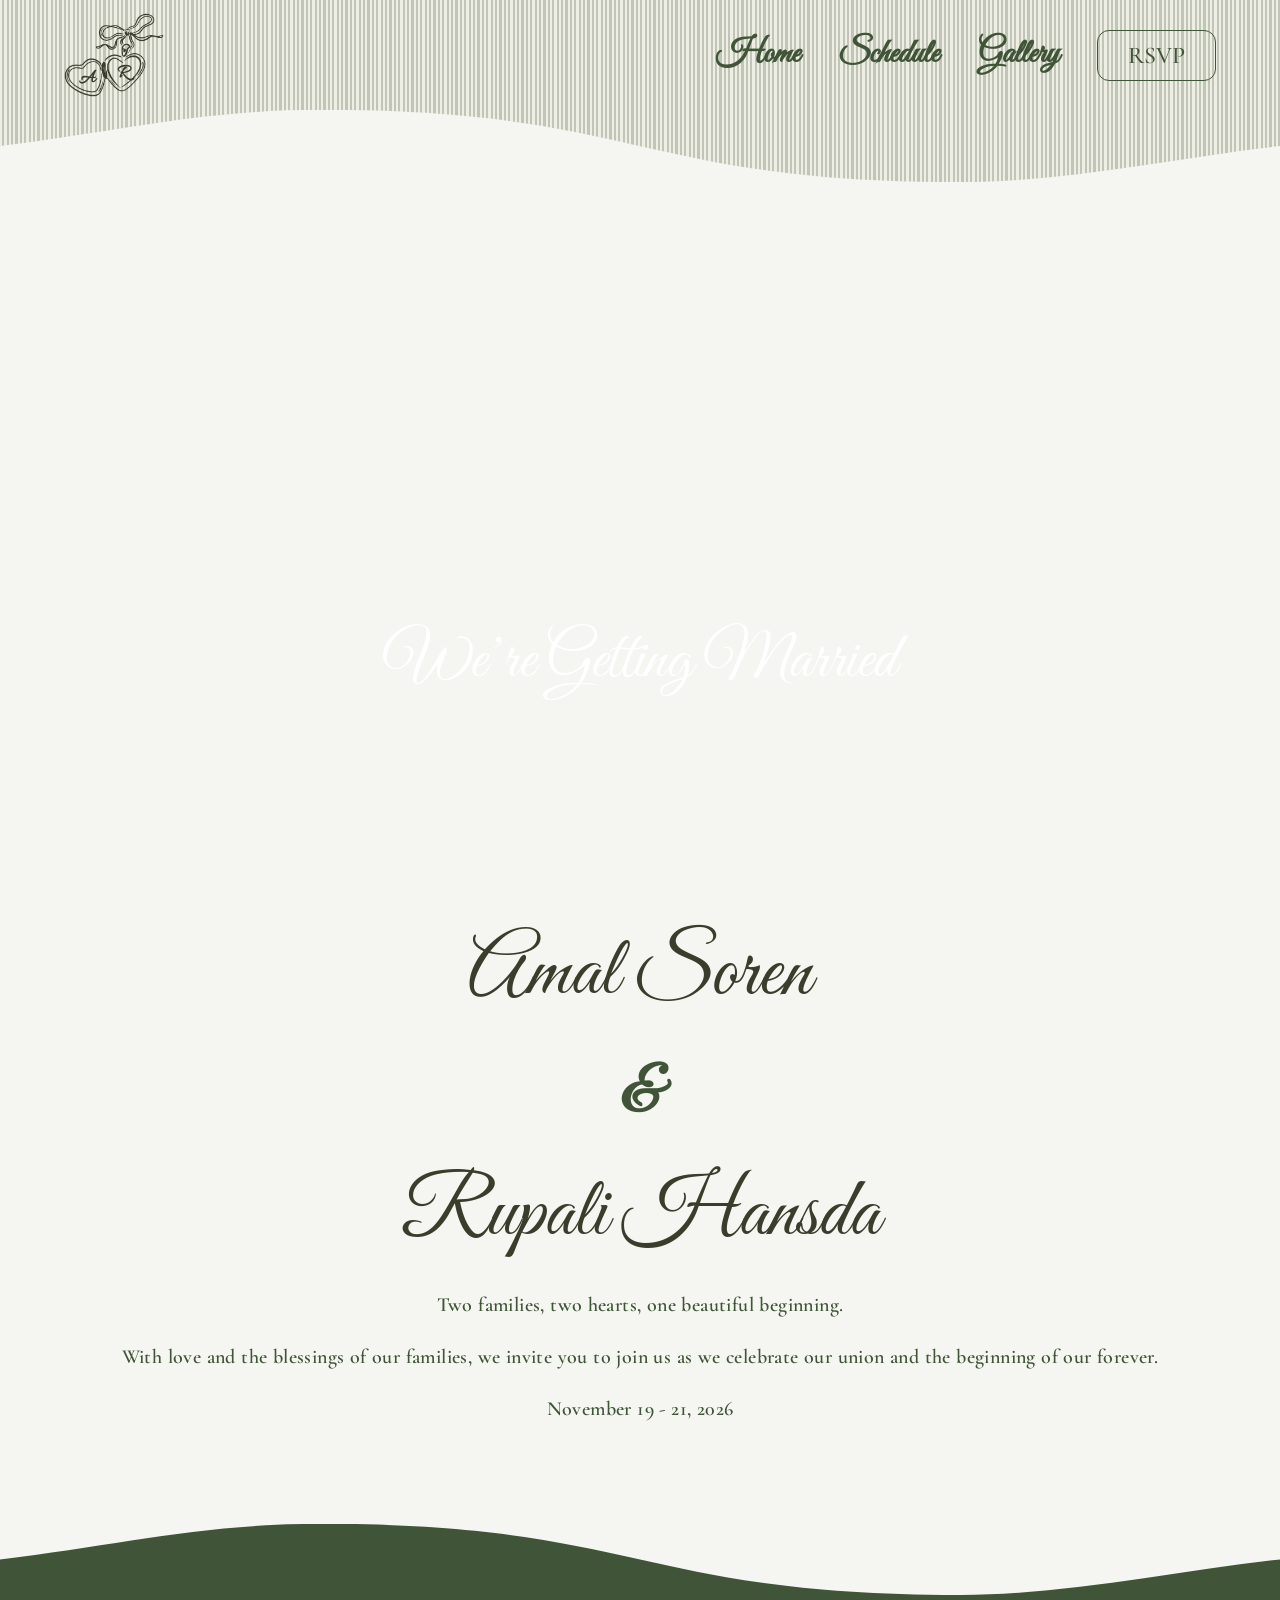
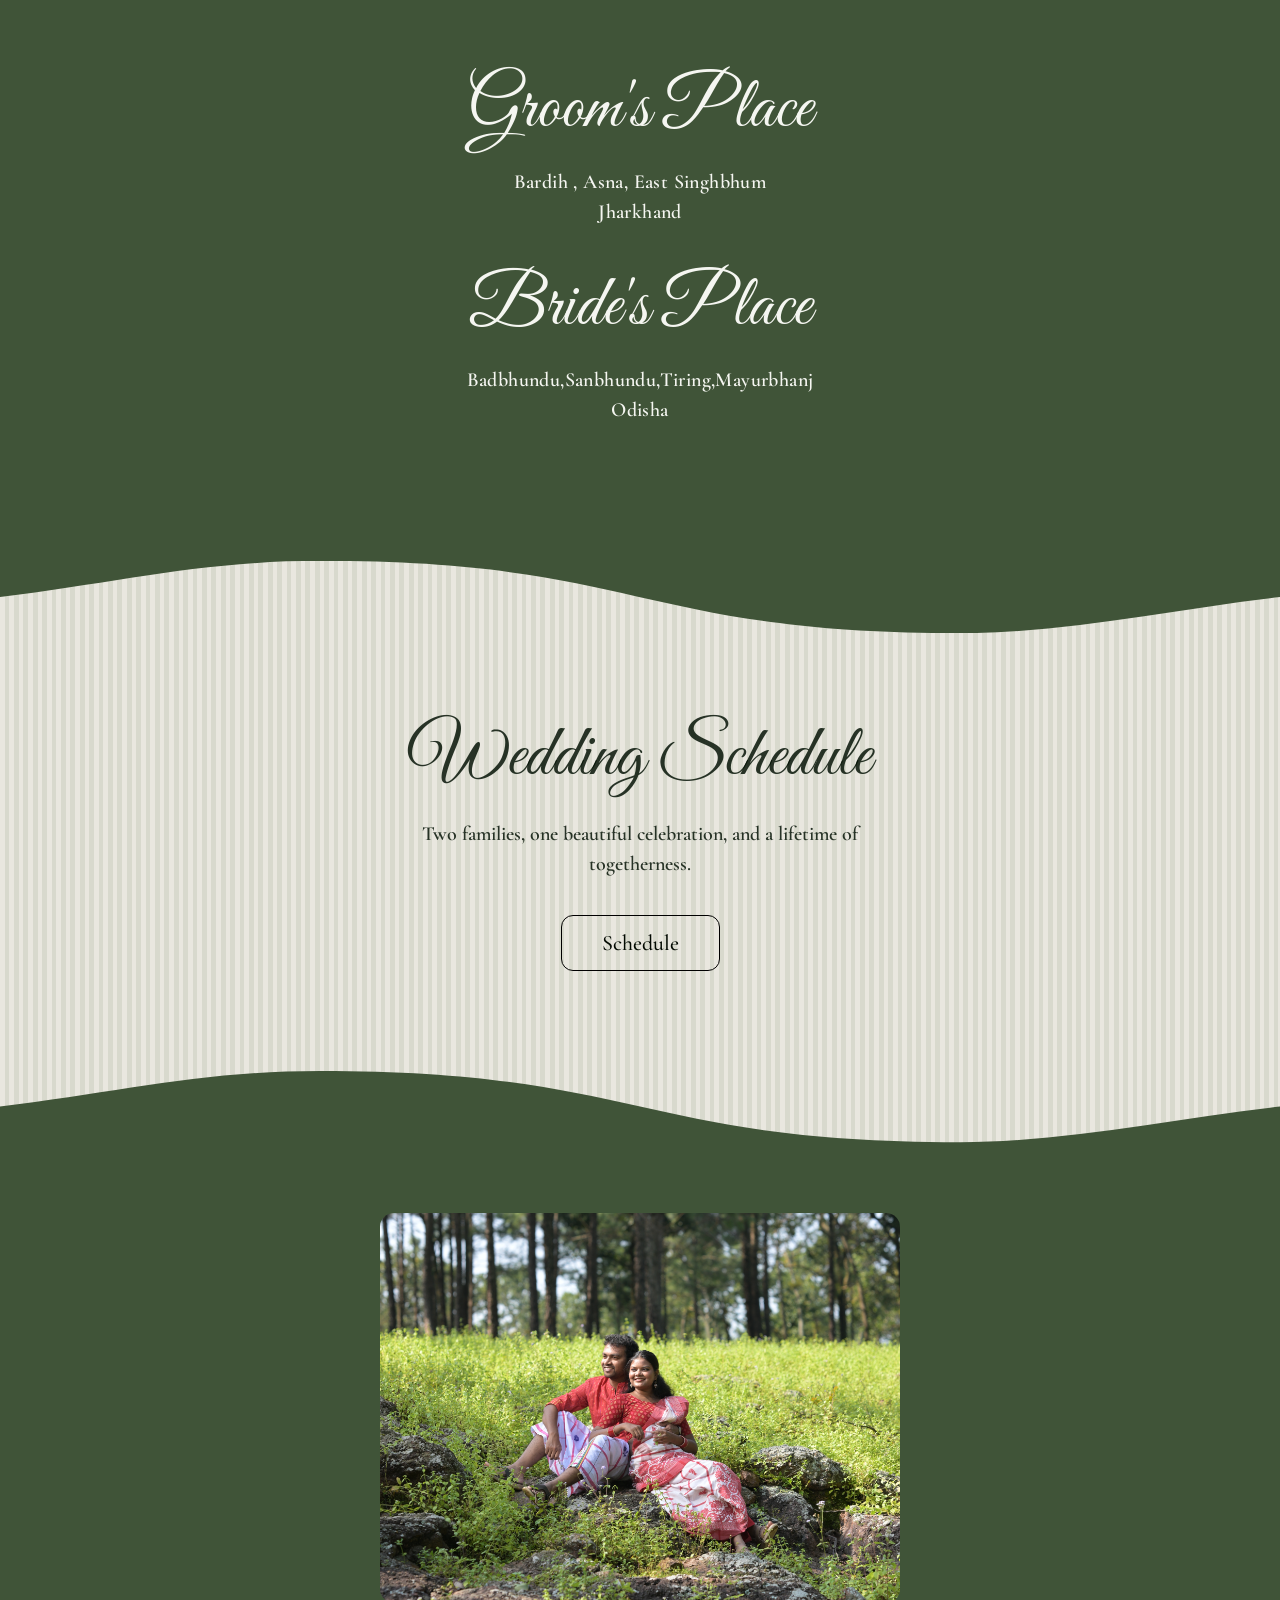
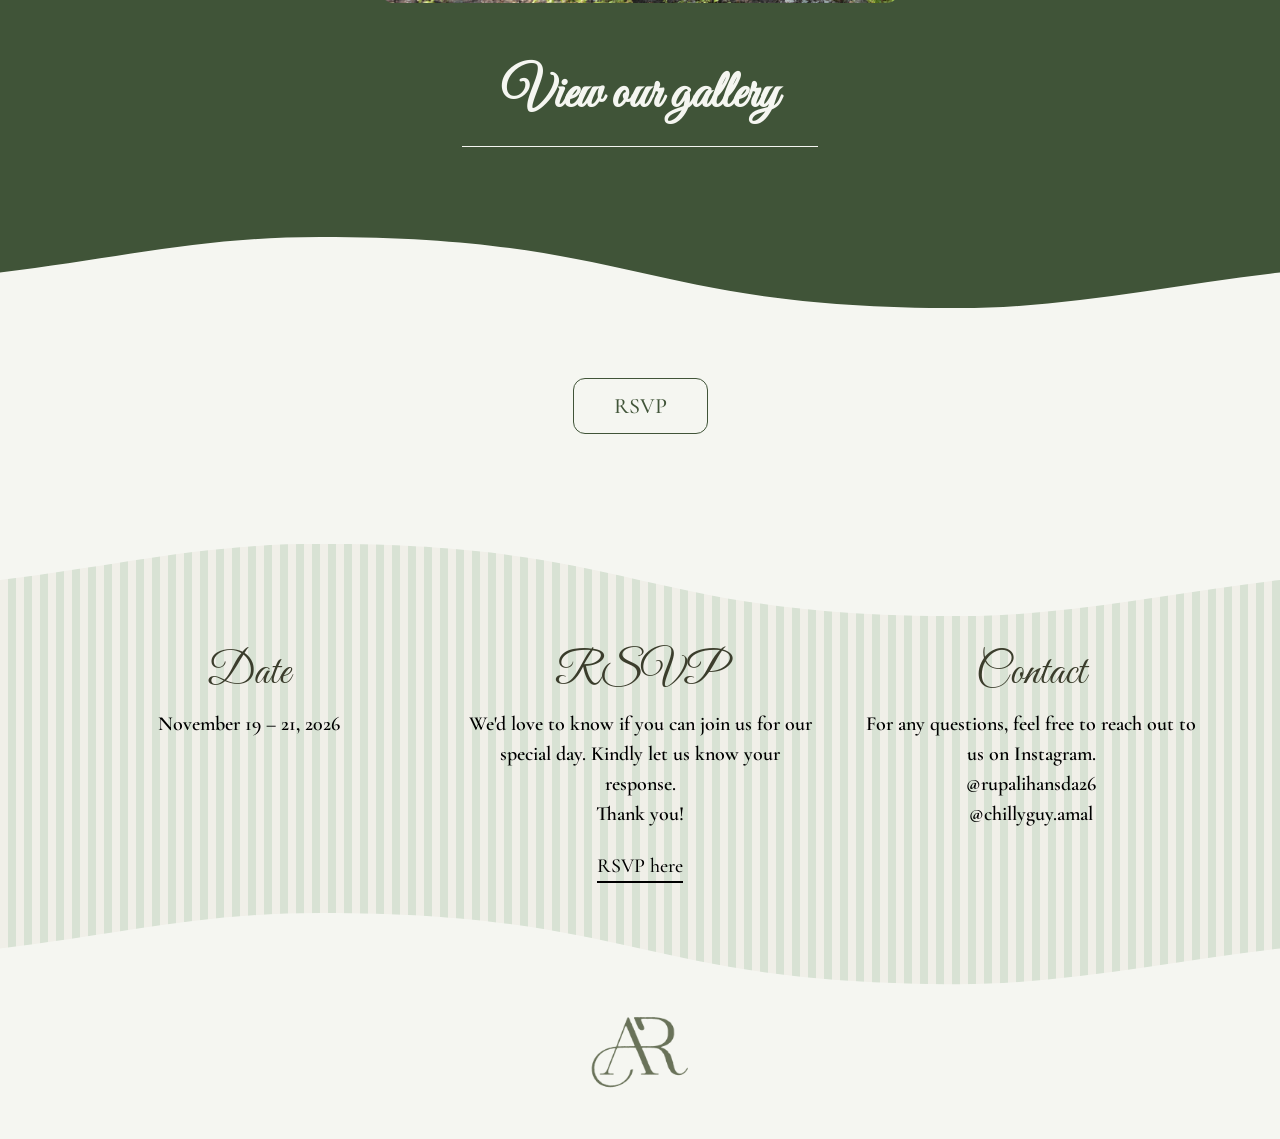
==== index.html @ 6d04824e "first commit" ====
<!DOCTYPE html>
<html lang="en">
<head>
  <meta charset="UTF-8">
  <meta name="viewport" content="width=device-width, initial-scale=1">
  <title>Wavy video hero</title>
 <!--<link href="https://fonts.googleapis.com/css2?family=Pinyon+Script&family=Cormorant+Garamond:wght@400;500&display=swap" rel="stylesheet"> -->
 <!-- <link href="https://fonts.googleapis.com/css2?family=Great+Vibes&family=Cormorant+Garamond:wght@400;500&display=swap" rel="stylesheet"> -->
   <link href="https://fonts.googleapis.com/css2?family=Great+Vibes&family=Allura&family=Cormorant+Garamond:ital,wght@0,400;0,500;0,600;0,700;1,400;1,500&display=swap" rel="stylesheet">
 
 <link rel="stylesheet" href="style.css">
  <script src="nav.js" defer></script>
</head>
<body>





 <div class="hero hero--full">
  <video src="vedio.mp4" poster="hero-poster.jpg" autoplay muted loop playsinline preload="auto"></video>
  <h1>We’re Getting Married</h1>
</div>

  <section class="names">
    <h2 class="name" >Amal Soren</h2>
    <div class="amp">&amp;</div>
    <h2 class="name">Rupali Hansda</h2>
    <p class="place">Two families, two hearts, one beautiful beginning. </p>
    <!-- <p class="date">November 19 - 21, 2026</p> -->
    <p class="place">With love and the blessings of our families, we invite you to join us as we celebrate our union and the beginning of our forever. </p>
    <p class="date">November 19 - 21, 2026</p>

  </section>

  <!-- GREEN SECTION: place -->
  <section class="green">
    <h2>Groom's Place</h2>
    <p class="green-place">Bardih , Asna, East Singhbhum<br>Jharkhand</p>

    

    <h2>Bride's Place</h2>
    <p class="green-place">Badbhundu,Sanbhundu,Tiring,Mayurbhanj<br>Odisha</p>
    <!-- Replace with your own place photo -->
    <!-- <img class="place-photo" src="place.jpg" alt="Wedding venue in Provence"> -->
  </section>

  <!-- SCHEDULE SECTION: separate -->
  <section class="schedule" id="schedule">
  

    <h2>Wedding Schedule</h2>
    <p>Two families, one beautiful celebration, and a lifetime of togetherness.</p>

    <a class="btn" href="schedule.html">Schedule</a>
  </section>
    <!-- GALLERY (green) -->
  <section class="gallery" id="gallery">
    <a class="gallery-photo" href="gallery.html">
      <img src="Image/JEF_1767.JPG.jpeg" alt="Rupali and Amal">
    </a>
    <a class="gallery-link" href="gallery.html">View our gallery</a>
  </section>

  <!-- RSVP + TRAVEL (white) -->
  <section class="actions" id="actions">
    <a class="pill-btn" href="rsvp.html">RSVP</a>
  </section>



  


</body>
</html>
---- style.css ----
:root {
  --stripe-a: #e3e5d6;
  --stripe-b: #d3d8c3;
  --ink: #3b3d2c;
  --paper: #f5f6f1;
  /* --olive: #697259; */
  --olive:#405438;
--header-stripes: repeating-linear-gradient(90deg, #efeee4 0 2.2px, #c0c5b8 2.2px 4.4px);
  --stripes: repeating-linear-gradient(90deg, #e9e7df 0 4.7px, #d8d9cd 4.7px 9.4px);
  --footer-stripes: repeating-linear-gradient(90deg, #f0efe8 0 8px, #d8e2d4 8px 16px);                                      
  /* Wave height, and how far each wave strip bleeds past the section edge */
  --curve-h: clamp(20px, 5.6vw, 80px);
  --bleed: calc(var(--curve-h) / 6);
  --curve-full: calc(var(--curve-h) * 7 / 6);

  /* Wave masks: 70 units tall = 60 of wave + 10 of flat bleed */
  --curve-below: url("data:image/svg+xml;utf8,<svg xmlns='http://www.w3.org/2000/svg' viewBox='0 0 1080 70' preserveAspectRatio='none'><path d='M0 30 C 100 18, 170 0, 270 0 C 540 0, 540 60, 810 60 C 900 60, 990 40, 1080 30 L1080 70 L0 70 Z'/></svg>");
  --curve-above: url("data:image/svg+xml;utf8,<svg xmlns='http://www.w3.org/2000/svg' viewBox='0 -10 1080 70' preserveAspectRatio='none'><path d='M0 30 C 100 18, 170 0, 270 0 C 540 0, 540 60, 810 60 C 900 60, 990 40, 1080 30 L1080 -10 L0 -10 Z'/></svg>");
}

* { box-sizing: border-box; margin: 0; }

html { scroll-behavior: smooth; }

body {
  background: var(--paper);
 font-family: 'Cormorant Garamond', Georgia, serif;
  color: var(--olive);
  /* color: var(--ink); */
  font-weight: 600;
  
  
}

/* ===================== HEADER ===================== */
.top {
  position: relative; z-index: 100;
  height: 110px;
  background: var(--header-stripes);
  display: flex; align-items: center; justify-content: center;
  transition: background .3s;
}
.pendant-link { display: block; line-height: 0; }
.pendant { height: 84px; width: auto; }
.pendant .line { fill: none; stroke: var(--ink); stroke-width: 2.2; stroke-linecap: round; stroke-linejoin: round; }
.pendant text { font-family: 'Great Vibes', cursive; font-size: 120px; fill: var(--ink); }

/* Burger (2 lines) -> X */
.burger {
  position: absolute; right: 20px; top: 50%;
  width: 44px; height: 30px; margin-top: -15px;
  background: none; border: 0; cursor: pointer; padding: 0;
}
.burger span {
  position: absolute; left: 0; width: 100%; height: 3px;
  background: #3b3d2c; border-radius: 2px;
  transition: transform .3s, top .3s;
}
.burger span:nth-child(1) { top: 7px; }
.burger span:nth-child(2) { top: 20px; }
.menu-open .burger span:nth-child(1) { top: 13px; transform: rotate(45deg); }
.menu-open .burger span:nth-child(2) { top: 13px; transform: rotate(-45deg); }

/* Full-screen menu (phone) */
.menu {
  position: fixed; inset: 0; z-index: 90;
  background: #fff;
  padding-top: 110px;
  padding-bottom: 40px;
  overflow-y: auto;
  display: flex; flex-direction: column; align-items: center;
  justify-content: safe center;
  gap: 22px;
  opacity: 0; visibility: hidden;
  transition: opacity .3s, visibility .3s;
}
.menu a:not(.pill-btn) {
  font-family: 'Great Vibes', cursive;
  font-size: clamp(40px, 9vw, 60px);
  color: var(--olive); text-decoration: none;
}
.menu .pill-btn { margin-top: 14px; }
.menu-open .menu { opacity: 1; visibility: visible; }
.menu-open .top  { background: #fff; }
.menu-open       { overflow: hidden; }

/* ===================== WAVE STRIPS (all sections) ===================== */
.hero::before, .green::before, .schedule::before, .location::before, .foot-info::before,
.hero::after,  .schedule::after, .gallery::after,  .location::after,  .foot-info::after {
  content: "";
  position: absolute; left: 0; right: 0;
  height: var(--curve-full);
  pointer-events: none;
}

/* strips at the TOP of a section: reach a little above the edge */
.hero::before, .green::before, .schedule::before, .location::before, .foot-info::before {
  top: calc(var(--bleed) * -1);
  -webkit-mask: var(--curve-above) center/100% 100% no-repeat;
          mask: var(--curve-above) center/100% 100% no-repeat;
}

/* strips at the BOTTOM of a section: reach a little below the edge */
.hero::after, .schedule::after, .gallery::after, .location::after, .foot-info::after {
  bottom: calc(var(--bleed) * -1);
  -webkit-mask: var(--curve-below) center/100% 100% no-repeat;
          mask: var(--curve-below) center/100% 100% no-repeat;
}

/* strip colors (same color as the neighbour they bleed into) */
.hero::before     { background: var(--header-stripes); z-index: 2; }
.hero::after      { background: var(--paper);          z-index: 2; }
.green::before    { background: var(--paper); }
.schedule::before { background: var(--olive); }
.schedule::after  { background: var(--olive); }
.gallery::after   { background: var(--paper); }
.location::before,
.location::after  { background: var(--paper); }
.foot-info::before,
.foot-info::after { background: var(--paper); }

/* ===================== HERO (video) ===================== */
.hero {
  position: relative;
  height: 70vh; min-height: 420px;
}
.hero video {
  position: absolute; inset: 0; width: 100%; height: 100%;
  object-fit: cover;
  filter: brightness(.88);
}
.hero h1 {
  position: absolute; z-index: 1; inset: 0;
  display: flex; align-items: center; justify-content: center; text-align: center;
  padding: 0 24px;
  font-family: 'Great Vibes', cursive; font-weight: 400;
  font-size: clamp(44px, 9vw, 96px); color: #fff; line-height: 1.3;
}

/* ===================== NAMES ===================== */
.names { padding: 90px 24px 100px; text-align: center; }
.names .name {
  font-family: 'Great Vibes', cursive; font-weight: 400;
  font-size: clamp(50px, 10vw, 84px);
  line-height: 1.25;
  /* color: var(--olive); */
  color: var(--ink);
}
.names .amp {
  font-family: 'Great Vibes', cursive;
  font-size: clamp(36px, 7vw, 64px);
  margin: 28px 0;
}
.names .place { margin-top: 22px; font-size: clamp(22px, 4vw, 30px); letter-spacing: .02em; }
.names .date  { margin-top: 22px; font-size: clamp(20px, 3.6vw, 28px); letter-spacing: .02em; }

/* ===================== GREEN (place) ===================== */
.green {
  position: relative;
  background: var(--olive);
  padding: calc(var(--curve-h) + 70px) 24px 100px;
  text-align: center;
  color: var(--paper);
}
.green h2 {
  font-family: 'Great Vibes', cursive; font-weight: 400;
  font-size: clamp(44px, 9vw, 72px);
  margin-bottom: 12px;
}
.green-place {
  font-size: clamp(22px, 4vw, 30px);
  letter-spacing: .02em;
  margin-bottom: 36px;
}
.place-photo {
  display: block;
  width: min(100%, 520px);
  aspect-ratio: 4 / 3;
  object-fit: cover;
  margin: 0 auto;
  border-radius: 14px;
  background: #8a9279;
}

/* ===================== SCHEDULE ===================== */
.schedule {
  position: relative;
  background: var(--stripes);
  padding: calc(var(--curve-h) + 80px) 24px calc(var(--curve-h) + 100px);
  text-align: center;
  color: #010f02d5;
}
.schedule h2 {
  font-family: 'Great Vibes', cursive; font-weight: 400;
  font-size: clamp(44px, 9vw, 72px);
  margin-bottom: 16px;
}
.schedule p {
  max-width: 520px; margin: 0 auto 36px;
  font-size: clamp(22px, 4vw, 28px); line-height: 1.4;
}
.btn {
  position: relative; z-index: 2;
  display: inline-block;
  padding: 18px 48px;
  border: 1.5px solid #000; border-radius: 12px;
  font-family: inherit; font-weight: 500;
  font-size: clamp(42px, 50vw, 28px);
  color: #020901; text-decoration: none; cursor: pointer;
  transition: background .25s, color .25s;
}
.btn:hover, .btn:focus-visible { background: #010f02d5; color: #fff; }



/* ===================== GALLERY (green) ===================== */
.gallery {
  position: relative;
  background: var(--olive);
  padding: 70px 24px calc(var(--curve-h) + 90px);
  text-align: center;
}
.gallery-photo { display: block; width: min(100%, 520px); margin: 0 auto 60px; }
.gallery-photo img {
  display: block; width: 100%;
  aspect-ratio: 4 / 3; object-fit: cover;
  border-radius: 14px; background: #8a9279;
}
.gallery-link {
  display: inline-block;
  padding: 0 40px 18px;
  border-bottom: 1px solid var(--paper);
  font-family: 'Great Vibes', cursive;
  font-size: clamp(36px, 7vw, 52px);
  color: var(--paper); text-decoration: none;
}

/* ===================== RSVP + TRAVEL BUTTONS (white) ===================== */
.actions {
  padding: 70px 24px 110px;
  display: flex; flex-direction: column; align-items: center; gap: 36px;
}
.pill-btn {
  display: inline-block;
  padding: 22px 56px;
  border: 1.5px solid var(--olive); border-radius: 12px;
  background: none; cursor: pointer;
  font-family: inherit; font-weight: 500;
  font-size: clamp(26px, 5vw, 34px);
  color: var(--olive); text-decoration: none;
  transition: background .25s, color .25s;
}
.pill-btn:hover, .pill-btn:focus-visible { background: var(--olive); color: var(--paper); }

/* ===================== LOCATION (striped) ===================== */
/* .location {
  position: relative;
  background: var(--stripes);
  padding: calc(var(--curve-h) + 70px) 24px calc(var(--curve-h) + 80px);
  text-align: center;
  color: #000;
}
.location h2 {
  font-family: 'Great Vibes', cursive; font-weight: 400;
  font-size: clamp(44px, 9vw, 72px);
  margin-bottom: 32px;
}
.venue {
  max-width: 520px; margin: 0 auto 24px; padding: 24px;
  background: var(--paper); border: 1.5px solid #000; border-radius: 14px;
}
.venue h3 {
  font-family: 'Great Vibes', cursive; font-weight: 400;
  font-size: 38px; color: var(--olive); margin-bottom: 10px;
}
.venue p { font-size: 22px; line-height: 1.4; }
.venue a {
  display: inline-block; margin-top: 14px;
  color: var(--olive); font-size: 22px; font-weight: 500;
} */

/* ===================== FOOTER ===================== */
.site-footer { text-align: center; }

.foot-info {
  position: relative;
  background: var(--footer-stripes);
  color: #000000;
  padding: calc(var(--curve-h) + 60px) 24px calc(var(--curve-h) + 60px);
}
.foot-info h2 {
  font-family: 'Great Vibes', cursive; font-weight: 400;
  font-size: clamp(44px, 9vw, 64px);
  color: var(--ink);
  margin: 0 0 14px;
}
.foot-col + .foot-col { margin-top: 40px; }
.foot-info p {
  max-width: 520px; margin: 0 auto;
  font-size: clamp(22px, 4vw, 28px); line-height: 1.4;
}
.foot-link {
  display: inline-block; margin-top: 22px;
  font-size: clamp(22px, 4vw, 28px); font-weight: 500;
  color: #000; text-decoration: none; border-bottom: 2px solid #000;
}

.foot-initials {
  background: var(--paper);
  padding: 50px 24px 90px;
  font-family: 'Great Vibes', cursive;
  font-size: clamp(72px, 16vw, 120px);
  line-height: 1.1;
  color: var(--olive);
}

/* ===================== INNER PAGES ===================== */
.schedule-page {
  background: var(--stripes);
  color: #000;

  padding: 40px 24px 80px;
  text-align: center;
}
.schedule-page .back {
  display: inline-block; margin-bottom: 30px;
  color: var(--olive); text-decoration: none; font-size: 22px;
}
.schedule-page h1 {
  font-family: 'Great Vibes', cursive; font-weight: 400;
  font-size: clamp(48px, 10vw, 80px);
  margin-bottom: 40px;
}
.schedule-page .day {
  max-width: 560px; margin: 0 auto 28px; padding: 24px;
  background: var(--paper); border: 1.5px solid #000; border-radius: 14px;
}
.schedule-page .day h2 {
  font-family: 'Great Vibes', cursive; font-weight: 400;
  font-size: 40px; color: var(--olive); margin-bottom: 12px;
}
.schedule-page .event {
  display: flex; justify-content: space-between; gap: 16px;
  padding: 8px 0; font-size: 22px; border-top: 1px solid #c9ccbb;
}
.schedule-page .event:first-of-type { border-top: 0; }
.schedule-page .event span:first-child { font-weight: 500; }

.sub-page {
  background: var(--paper);
  color: var(--olive);

  padding: 40px 24px 80px;
  text-align: center;
}
.sub-page .back {
  display: inline-block; margin-bottom: 30px;
  color: var(--olive); text-decoration: none; font-size: 22px;
}
.sub-page h1 {
  font-family: 'Great Vibes', cursive; font-weight: 400;
  font-size: clamp(48px, 10vw, 80px);
  margin-bottom: 40px;
}
.gallery-grid {
  max-width: 1000px; margin: 0 auto;
  display: grid; gap: 16px;
  grid-template-columns: repeat(auto-fill, minmax(260px, 1fr));
}
.gallery-grid img {
  width: 100%; aspect-ratio: 4 / 5; object-fit: cover;
  border-radius: 12px; background: #dcded3;
}
.rsvp-form {
  max-width: 520px; margin: 0 auto;
  display: grid; gap: 18px; text-align: left;
}
.rsvp-form label { font-size: 22px; }
.rsvp-form input, .rsvp-form select, .rsvp-form textarea {
  width: 100%; margin-top: 6px; padding: 14px;
  font-family: inherit; font-size: 22px; color: var(--ink);
  background: #fff; border: 1.5px solid var(--olive); border-radius: 12px;
}
.rsvp-form .pill-btn { justify-self: center; margin-top: 10px; }
.info-card {
  max-width: 560px; margin: 0 auto 24px; padding: 24px; text-align: left;
  border: 1.5px solid var(--olive); border-radius: 14px;
}
.info-card h2 {
  font-family: 'Great Vibes', cursive; font-weight: 400;
  font-size: 38px; margin-bottom: 10px;
}
.info-card p { font-size: 22px; line-height: 1.45; }

/* ===================== RESPONSIVE ===================== */

/* Short screens (landscape phones) */
@media (max-height: 640px) {
  .menu { gap: 10px; }
  .menu a:not(.pill-btn) { font-size: 34px; }
  .menu .pill-btn { padding: 14px 40px; margin-top: 6px; }
}

/* Small phones: slimmer header */
@media (max-width: 480px) {
  .top { height: 90px; }
  .menu { padding-top: 90px; }
  .pendant { height: 68px; }
  .burger { right: 16px; }
}

/* LAPTOP / DESKTOP (900px and wider) - keep this block last */
@media (min-width: 900px) {

  /* Header: pendant on the left, menu on the right, no burger */
  .top {
    justify-content: flex-start;
    padding: 0 clamp(32px, 5vw, 80px);
  }
  .burger { display: none; }

  /* Menu becomes a horizontal bar at the top of the page */
  .menu {
    position: absolute; top: 0; right: clamp(32px, 5vw, 80px); left: auto; bottom: auto;
    height: 110px; width: auto;
    z-index: 101;
    padding: 0; background: none; overflow: visible;
    flex-direction: row; align-items: center; justify-content: flex-end;
    gap: clamp(20px, 3vw, 44px);
    opacity: 1; visibility: visible;
  }
  .menu a:not(.pill-btn) { font-size: 34px; line-height: 1; }
  .menu a:not(.pill-btn):hover { color: var(--ink); }
  .menu .pill-btn {
    margin: 0; padding: 10px 30px;
    font-size: 24px;
  }

  /* Page sections laid out horizontally */
  .actions {
    flex-direction: row; justify-content: center; gap: 48px;
  }

  .location {
    display: grid;
    grid-template-columns: repeat(2, minmax(0, 520px));
    justify-content: center;
    gap: 32px;
  }
  .location h2 { grid-column: 1 / -1; }
  .venue { margin: 0; }

  /* Footer: Location | Date | RSVP in one row */
  .foot-info {
    display: grid;
    grid-template-columns: repeat(3, minmax(0, 1fr));
    gap: 48px;
    align-items: start;
    padding-left: clamp(32px, 6vw, 120px);
    padding-right: clamp(32px, 6vw, 120px);
  }
  .foot-col + .foot-col { margin-top: 0; }
  .foot-info h2 { font-size: 52px; }
  .foot-info p { font-size: 24px; }
}
@media (min-width: 900px) {
  .foot-info {
    padding-top: calc(var(--curve-h) + 30px);
    padding-bottom: calc(var(--curve-h) + 30px);
  }
  .foot-info h2 { font-size: 44px; margin-bottom: 8px; }
  .foot-info p { font-size: 22px; }
  .foot-initials { padding: 30px 24px 50px; font-size: 90px; }
}
/* Information text: plain readable font. Headings keep the script font. 
body { font-style: normal; }

.names .place,
.names .date,
.green-place,
.schedule p,
.venue p,
.venue a,
.foot-info p,
.foot-link,
.info-card p,
.schedule-page .event,
.rsvp-form label,
.rsvp-form input,
.rsvp-form select,
.rsvp-form textarea,
.pill-btn,
.btn {
  font-family: 'Cormorant Garamond', Georgia, serif;
  background: var(--paper);
  font-style: normal;
  font-weight: 500;
  color: var(--olive);
}*/
/* Smaller information text, closer to the original */
.names .place,
.names .date,
.green-place,
.schedule p,
.venue p,
.venue a,
.foot-info p,
.foot-link,
.info-card p,
.schedule-page .event,
.rsvp-form label,
.rsvp-form input,
.rsvp-form select,
.rsvp-form textarea {
  font-size: clamp(16px, 4.2vw, 20px);
  line-height: 1.5;
}

.pill-btn,
.btn {
  font-size: clamp(18px, 4.6vw, 22px);
  padding: 14px 40px;
}
/* Pendant letters: thin script like the original */
.pendant text { font-family: 'Allura', cursive; font-size: 130px; fill: var(--ink); }

/* ===== Photo section (RSVP page) ===== */
.hero img {
  position: absolute; inset: 0; width: 100%; height: 100%;
  object-fit: cover; filter: brightness(.75);
}
.hero--photo { background: #4a4f3f; }
.hero--short { height: min(52vh, 320px); min-height: 260px; }
.hero--green::after { background: var(--olive); }

.hero-text {
  position: absolute; inset: 0; z-index: 1;
  display: flex; flex-direction: column; align-items: center; justify-content: center;
  text-align: center; padding: 0 24px; color: #fff;
}
.hero-text h1 {
  position: static; inset: auto; display: block; padding: 0;
  font-family: 'Great Vibes', cursive; font-weight: 400;
  font-size: clamp(20px, 3vw, 40px); line-height: 1.2; color: #fff;
}
.hero-text p {
  margin-top: 10px;
  font-family: 'Cormorant Garamond', Georgia, serif; font-weight: 500;
  font-size: clamp(16px, 4.2vw, 20px);
}

/* ===== Green section variants ===== */
.green h1 {
  font-family: 'Great Vibes', cursive; font-weight: 400;
  font-size: clamp(44px, 9vw, 72px); line-height: 1.2;
  margin-bottom: 14px; color: var(--paper);
}
.green-text {
  max-width: 560px; margin: 0 auto;
  font-family: 'Cormorant Garamond', Georgia, serif; font-weight: 500;
  font-size: clamp(16px, 4.2vw, 20px); line-height: 1.5;
}
.green--top-stripes::before { background: var(--header-stripes); }
.green--flat-top { padding-top: 70px; }
.green--flat-top::before { display: none; }
.green--wave-bottom { padding-bottom: calc(var(--curve-h) + 70px); }
.green--wave-bottom::after {
  content: "";
  position: absolute; left: 0; right: 0;
  bottom: calc(var(--bleed) * -1);
  height: var(--curve-full);
  background: var(--paper);
  pointer-events: none;
  -webkit-mask: var(--curve-below) center/100% 100% no-repeat;
          mask: var(--curve-below) center/100% 100% no-repeat;
}

/* Schedule list sits on the plain paper background */
.schedule-page { background: var(--paper); }
/* Home hero: show the whole video, no cropping */
.hero--full {
  height: auto;
  min-height: 0;
  aspect-ratio: 848 / 478;
}
.hero--full video { object-fit: cover; }
/* Smaller "We're Getting Married" text on the video */
.hero--full h1 {
  font-size: clamp(30px, 6.5vw, 64px);
  line-height: 1.2;
}
/* Move the text lower on the video */
.hero--full h1 {
  padding: 30% 24px 0;
}
/* Footer monogram size */
.monogram {
  display: block;
  margin: 0 auto;
  width: min(100px, 42vw);
  height: auto;
}


/* ===== Schedule: day sections ===== */
.schedule-page { padding: 10px 0 30px; text-align: center; }

.day-section {
  position: relative;
  max-width: 640px;
  margin: 0 auto;
  padding: 70px 24px 60px;
  text-align: center;
  color: #000;
}

/* wavy line between days, in a soft color */
.day-section + .day-section::before {
  content: "";
  position: absolute; top: 0;
  left: -50vw; right: -50vw;
  height: 18px;
  background: url("data:image/svg+xml;utf8,<svg xmlns='http://www.w3.org/2000/svg' viewBox='0 0 1080 20' preserveAspectRatio='none'><path d='M0 12 C 120 8, 200 2, 300 2 C 540 2, 540 18, 780 18 C 900 18, 1000 12, 1080 8' fill='none' stroke='%23e3dcdc' stroke-width='2' vector-effect='non-scaling-stroke'/></svg>") center / 100% 100% no-repeat;
}


.day-section h2 {
  font-family: 'Great Vibes', cursive; font-weight: 400;
  font-size: clamp(40px, 9vw, 64px); line-height: 1.2;
  color: #000; margin-bottom: 14px;
}
.day-note {
  font-family: 'Cormorant Garamond', Georgia, serif;
  font-style: italic; font-size: clamp(17px, 4.4vw, 21px);
  margin-bottom: 18px;
}
.day-event { margin-top: 18px; }
.day-event h3 {
  font-family: 'Cormorant Garamond', Georgia, serif;
  font-weight: 700; font-size: clamp(18px, 4.6vw, 22px);
  color: #000; margin-bottom: 6px;
}
.day-event p {
  font-family: 'Cormorant Garamond', Georgia, serif; font-weight: 500;
  font-size: clamp(16px, 4.2vw, 20px); line-height: 1.5;
  max-width: 520px; margin: 0 auto 8px;
}
/* Stop the wavy lines from making the page wider than the screen */
.schedule-page {
  overflow-x: hidden;
  overflow-x: clip;
}

/* ===== Gallery page ===== */
/* plain header, no stripes, like the original */
.page-gallery .top { background: var(--paper); }
.page-gallery.menu-open .top { background: #fff; }

.page-gallery .sub-page { padding-top: 60px; }
.page-gallery .sub-page h1 {
  font-family: 'Great Vibes', cursive; font-weight: 400;
  font-size: clamp(44px, 10vw, 72px);
  margin-bottom: 50px;
}

/* tight 2-column photo grid */
.page-gallery .gallery-grid {
  max-width: 1100px;
  grid-template-columns: repeat(2, 1fr);
  gap: 6px;
}
.page-gallery .gallery-grid img {
  aspect-ratio: 2 / 3;
  border-radius: 0;
}
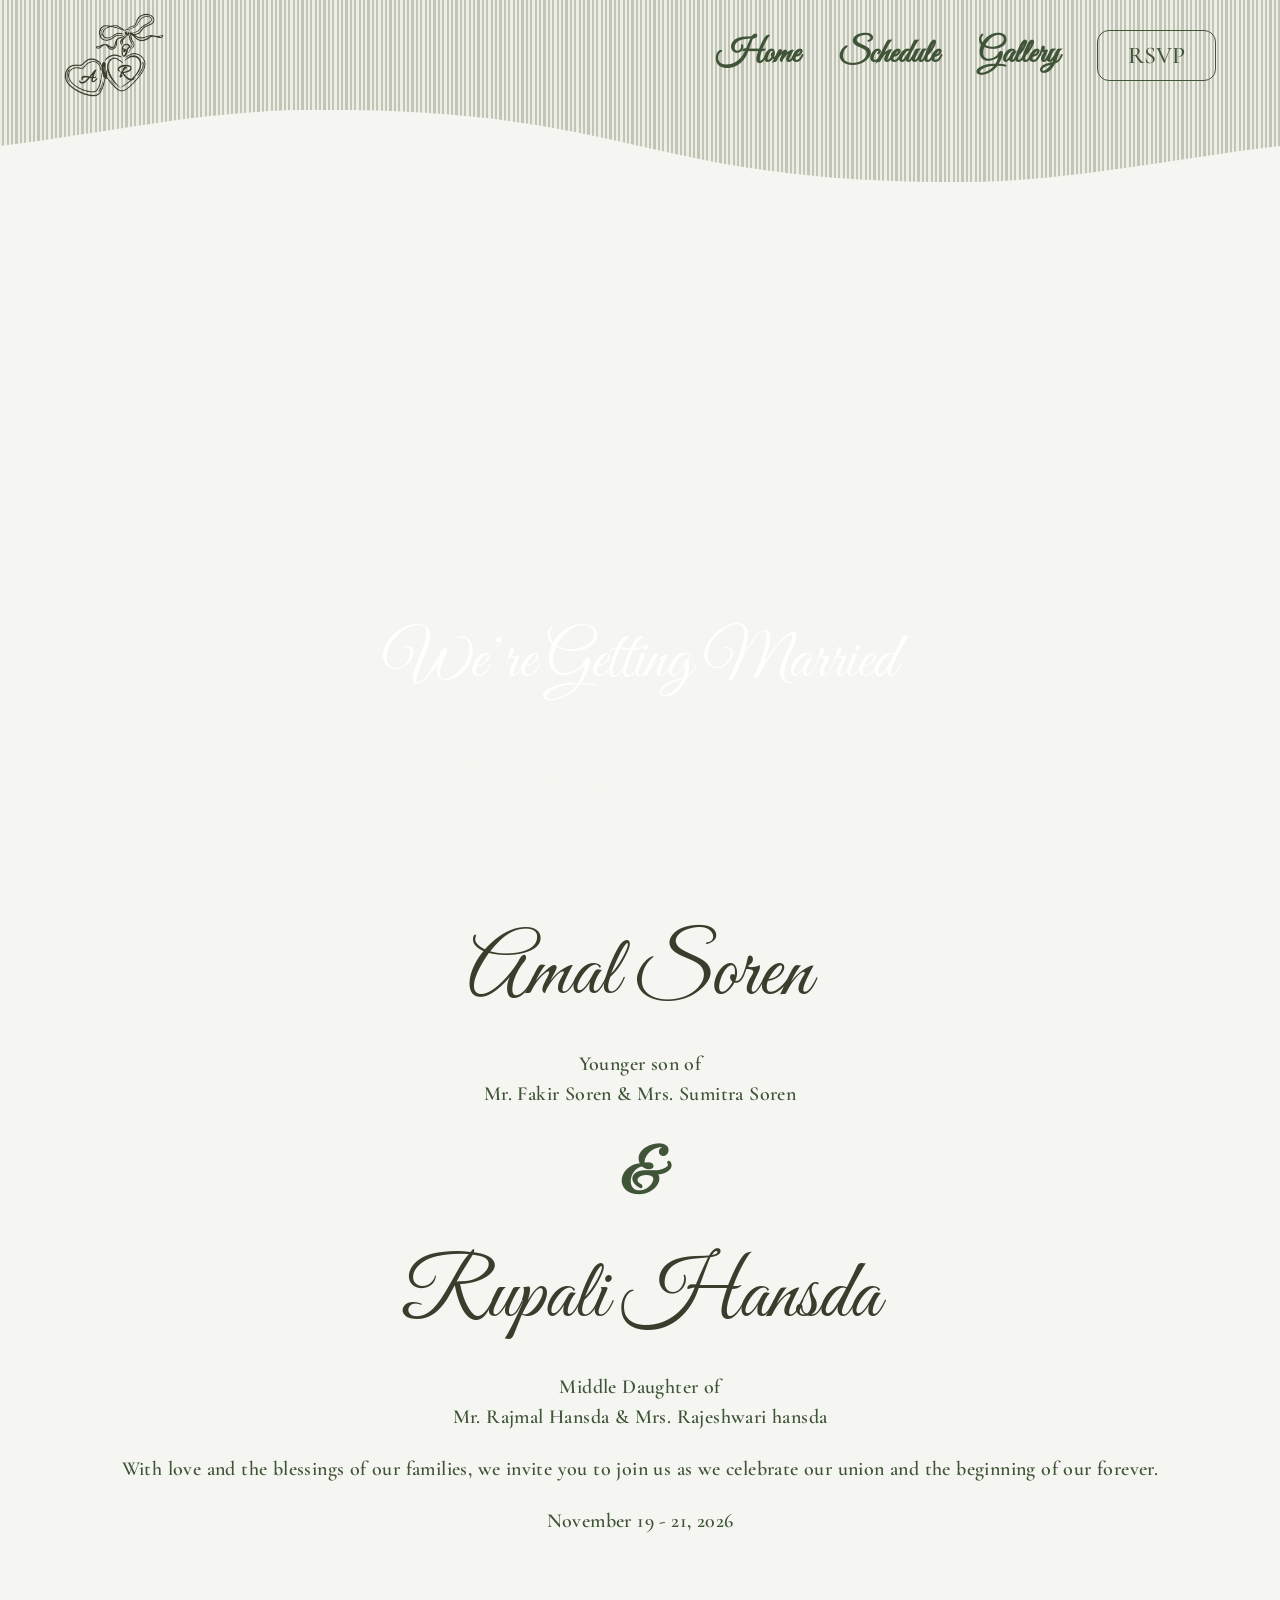
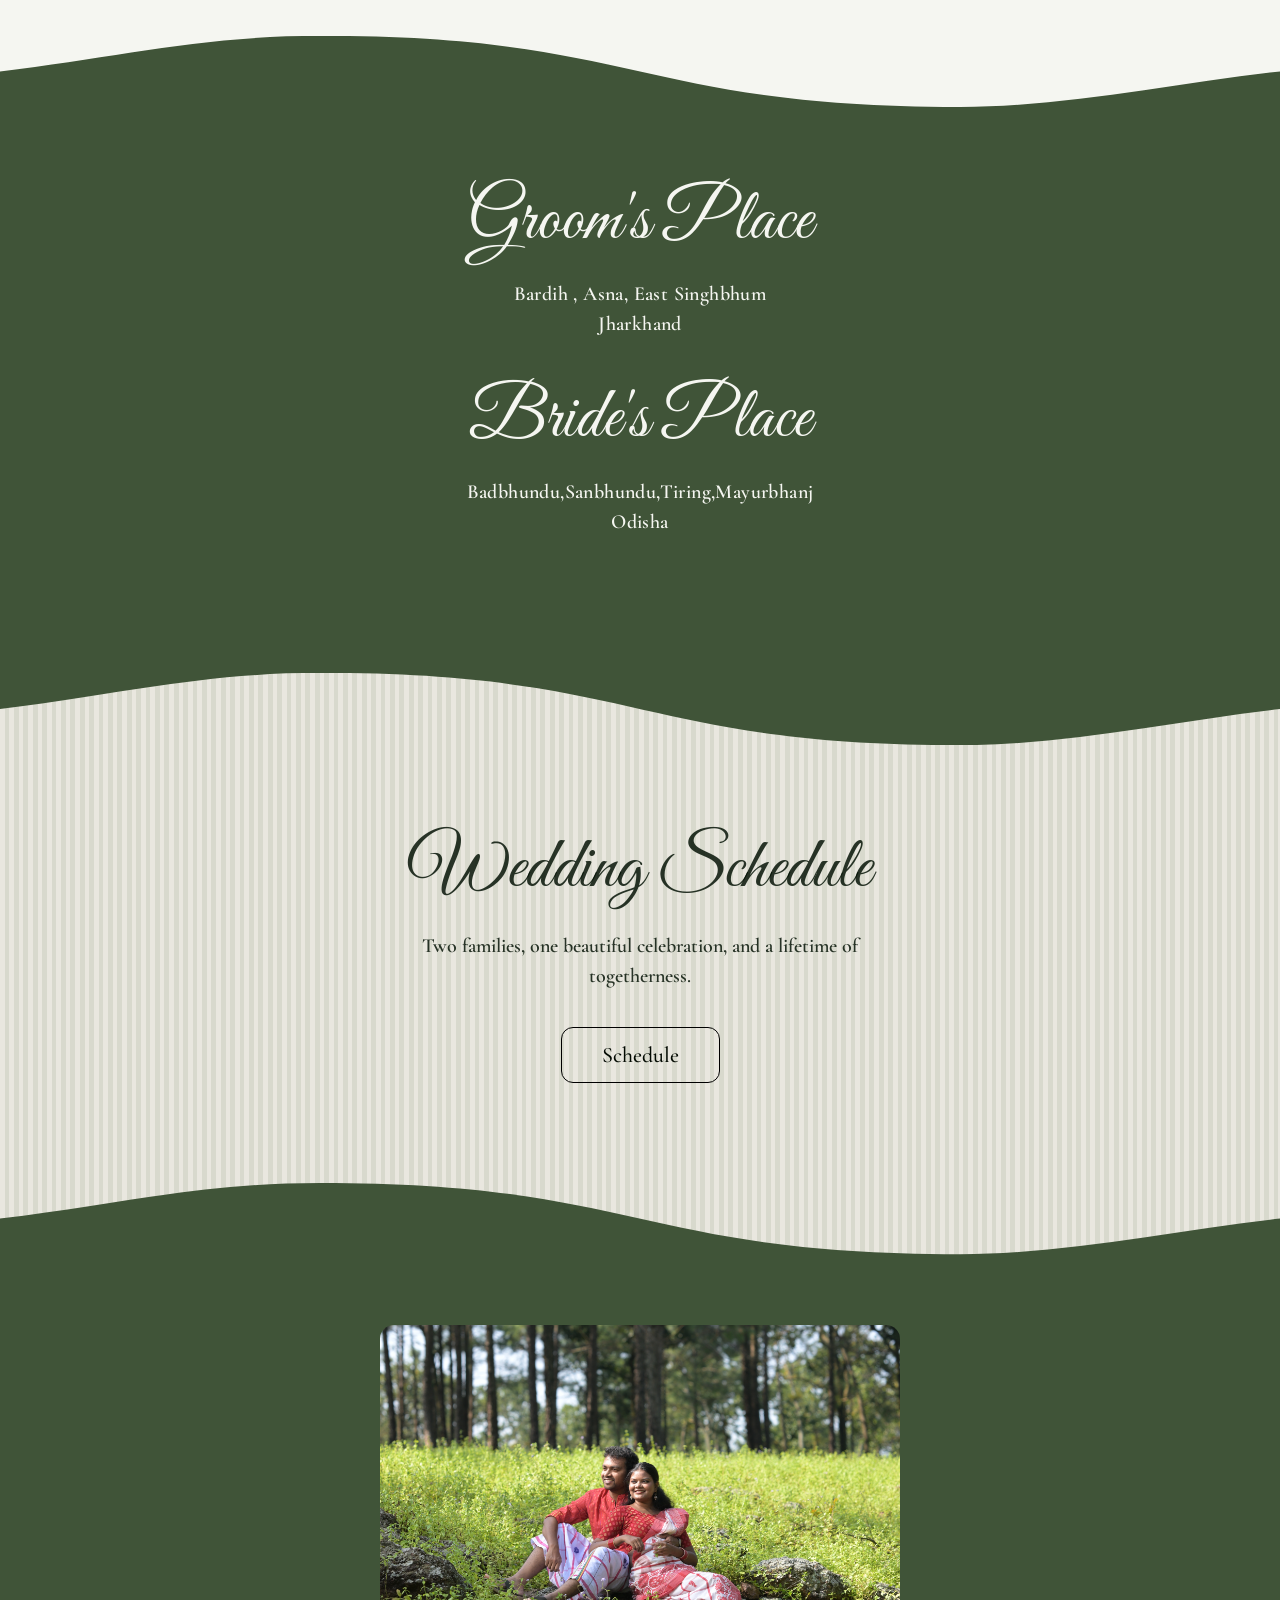
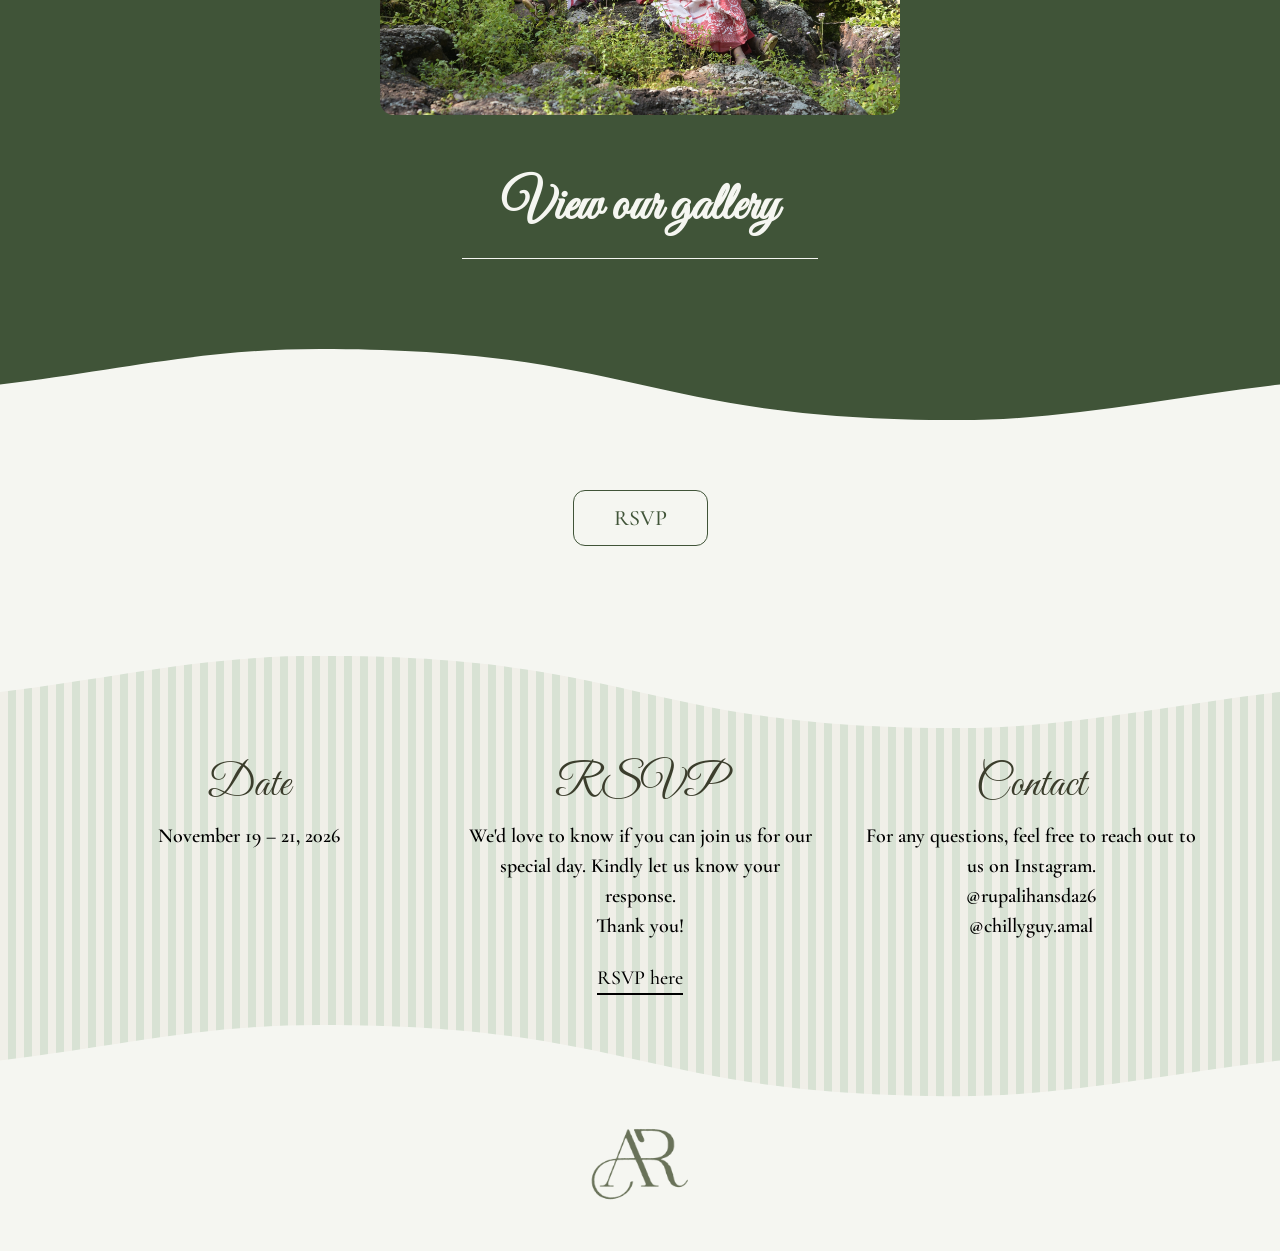
==== commit d5d005c3: "fix text" ====
--- a/index.html
+++ b/index.html
@@ -1,34 +1,42 @@
 <!DOCTYPE html>
 <html lang="en">
+
 <head>
   <meta charset="UTF-8">
   <meta name="viewport" content="width=device-width, initial-scale=1">
-  <title>Wavy video hero</title>
- <!--<link href="https://fonts.googleapis.com/css2?family=Pinyon+Script&family=Cormorant+Garamond:wght@400;500&display=swap" rel="stylesheet"> -->
- <!-- <link href="https://fonts.googleapis.com/css2?family=Great+Vibes&family=Cormorant+Garamond:wght@400;500&display=swap" rel="stylesheet"> -->
-   <link href="https://fonts.googleapis.com/css2?family=Great+Vibes&family=Allura&family=Cormorant+Garamond:ital,wght@0,400;0,500;0,600;0,700;1,400;1,500&display=swap" rel="stylesheet">
- 
- <link rel="stylesheet" href="style.css">
+  <title>Rupali & Amal</title>
+  <link
+    href="https://fonts.googleapis.com/css2?family=Great+Vibes&family=Allura&family=Cormorant+Garamond:ital,wght@0,400;0,500;0,600;0,700;1,400;1,500&display=swap"
+    rel="stylesheet">
+
+  <link rel="stylesheet" href="style.css">
   <script src="nav.js" defer></script>
 </head>
+
 <body>
 
 
 
 
 
- <div class="hero hero--full">
-  <video src="vedio.mp4" poster="hero-poster.jpg" autoplay muted loop playsinline preload="auto"></video>
-  <h1>We’re Getting Married</h1>
-</div>
+  <div class="hero hero--full">
+    <video src="vedio.mp4" poster="hero-poster.jpg" autoplay muted loop playsinline preload="auto"></video>
+    <h1>We’re Getting Married</h1>
+  </div>
 
   <section class="names">
-    <h2 class="name" >Amal Soren</h2>
+    <h2 class="name">Amal Soren</h2>    
+    <p class="place">Younger son of <br> Mr. Fakir Soren &amp; Mrs. Sumitra Soren</p>
+
+    
     <div class="amp">&amp;</div>
     <h2 class="name">Rupali Hansda</h2>
-    <p class="place">Two families, two hearts, one beautiful beginning. </p>
+    <p class="place">Middle Daughter of <br>Mr. Rajmal Hansda &amp; Mrs. Rajeshwari hansda</p>
+
+    <!-- <p class="place">Two families, two hearts, one beautiful beginning. </p> -->
     <!-- <p class="date">November 19 - 21, 2026</p> -->
-    <p class="place">With love and the blessings of our families, we invite you to join us as we celebrate our union and the beginning of our forever. </p>
+    <p class="place">With love and the blessings of our families, we invite you to join us as we celebrate our union and
+      the beginning of our forever. </p>
     <p class="date">November 19 - 21, 2026</p>
 
   </section>
@@ -38,7 +46,7 @@
     <h2>Groom's Place</h2>
     <p class="green-place">Bardih , Asna, East Singhbhum<br>Jharkhand</p>
 
-    
+
 
     <h2>Bride's Place</h2>
     <p class="green-place">Badbhundu,Sanbhundu,Tiring,Mayurbhanj<br>Odisha</p>
@@ -48,14 +56,14 @@
 
   <!-- SCHEDULE SECTION: separate -->
   <section class="schedule" id="schedule">
-  
+
 
     <h2>Wedding Schedule</h2>
     <p>Two families, one beautiful celebration, and a lifetime of togetherness.</p>
 
     <a class="btn" href="schedule.html">Schedule</a>
   </section>
-    <!-- GALLERY (green) -->
+  <!-- GALLERY (green) -->
   <section class="gallery" id="gallery">
     <a class="gallery-photo" href="gallery.html">
       <img src="Image/JEF_1767.JPG.jpeg" alt="Rupali and Amal">
@@ -70,8 +78,9 @@
 
 
 
-  
+
 
 
 </body>
+
 </html>
